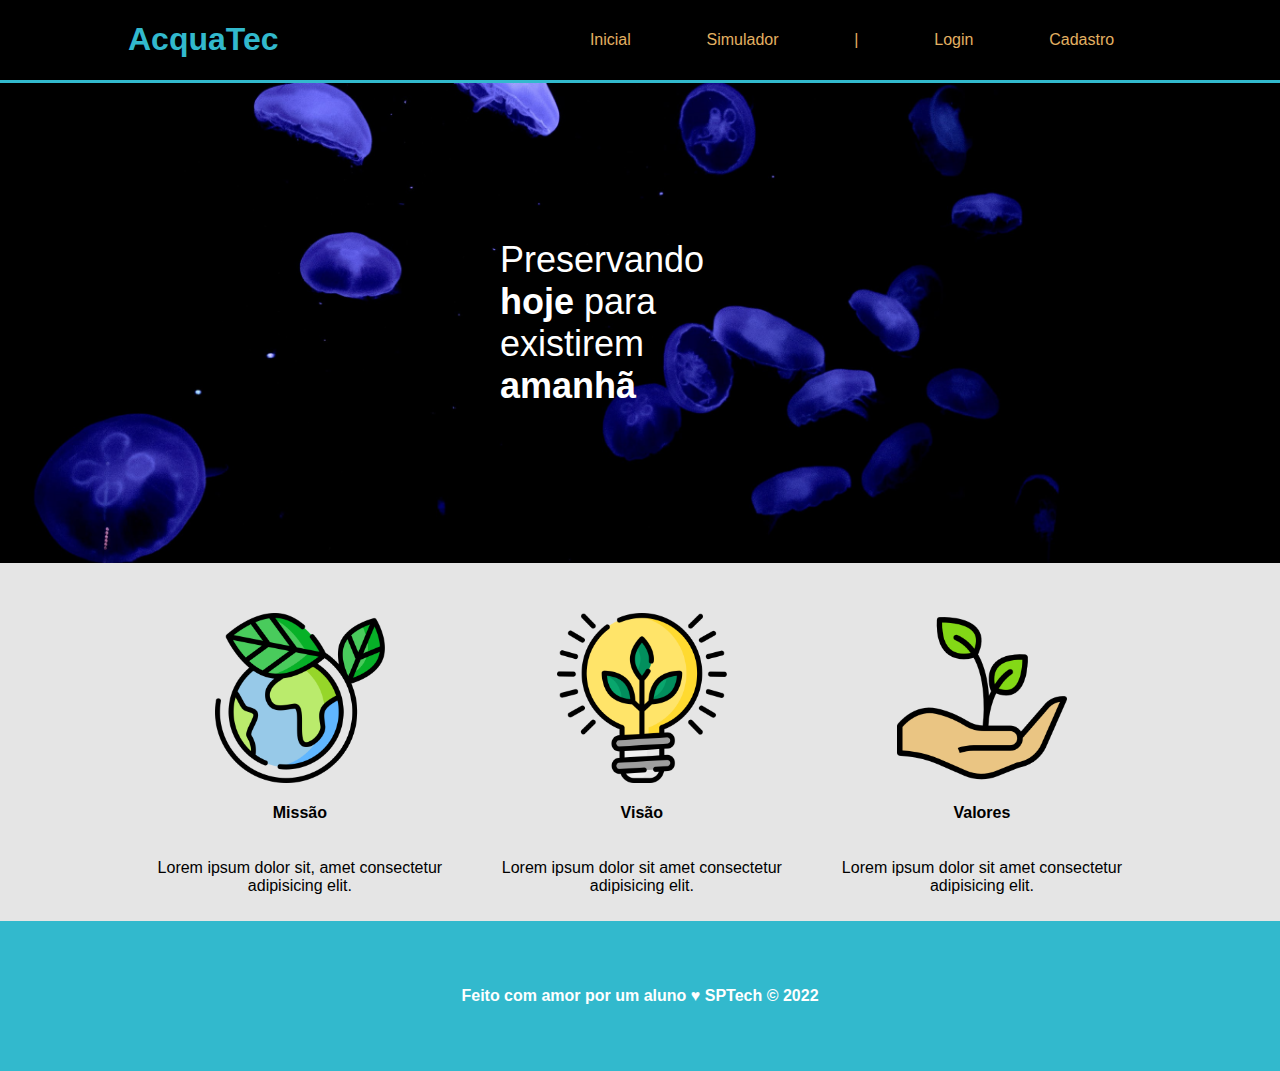
==== Index.html @ 1b29f445 "Modifiquei o site institucional" ====
<!DOCTYPE html>
<html lang="en">

<head>
    <meta charset="UTF-8">
    <meta http-equiv="X-UA-Compatible" content="IE=edge">
    <meta name="viewport" content="width=device-width, initial-scale=1.0">
    <title>Document</title>
    <link rel="stylesheet" href="Estilos.css">

</head>

<body>
    <div class="header">
            <div class="container">
                <h1>AcquaTec</h1>
                <ul class="navbar">
                    <li>Inicial</li>
                    <li>Simulador</li>
                    <li>|</li>
                    <li>Login</li>
                    <li>Cadastro</li>
                </ul>
            </div>
        </div>
    

        <div class="banner">
            <div class="container">
                <p>Preservando <span> hoje </span> para existirem <span> amanhã </span> </p>
            </div>
        </div>
    
        <div class="social">
            <div class="container">
                <div class="boxes">
                    <div class="box">
                        <img src="assets/imgs/planet-earth_color.png" alt="icone de missão">
                        <h4>Missão</h4>
                        <p>Lorem ipsum dolor sit, amet consectetur adipisicing elit.</p>
                    </div>
                    <div class="box">
                        <img src="assets/imgs/lightbulb_color.png" alt="Icone de visão">
                        <h4>Visão</h4>
                        <p>Lorem ipsum dolor sit amet consectetur adipisicing elit.</p>
                    </div>
                    <div class="box">
                        <img src="assets/imgs/growth_color.png" alt="Icone de valores">
                        <h4>Valores</h4>
                        <p>Lorem ipsum dolor sit amet consectetur adipisicing elit.</p>
                    </div>
                </div>
            </div>
        </div>

        <div class="footer">
            <div class="container">
                <h4>Feito com amor por um aluno &hearts; SPTech &COPY; 2022</h4>
            </div>
        </div>

</body>

</html>
---- Estilos.css ----
body{
    margin: 0;
    font-family: sans-serif;
    background-color: black;
}

.header{
    color: #32b9cd; 
    border-bottom: solid 3px #32b9cd;
    /* border: solid 3px green; */
}

.container{
    /* border: solid 3px yellow; */
    width: 80%;
    margin: auto;
}


.header .container{
    display: flex;
    justify-content: space-between;
}

.navbar{
    display: flex;
    width: 600px;
    justify-content: space-around;
    color: #e3b062;
    list-style: none;
    align-items: center;
}

/* Banner */

.banner{
    color: white;
    padding: 40px 0;
    height: 400px;
    background-image: url("assets/imgs/bg-jelly-fish-para_outras_pags.png");
    background-size: cover;
}
.banner .container{

    height: 400px;
    display: flex;
    justify-content: center;
    align-items: center;
}

.banner p{

    font-size: 36px;
    width: 280px;
}

.banner .container span{
    font-weight: 800;
}

/* Missão visão e valores*/

.social{

    background-color: #e5e5e5;
}

.box img{
    width: 170px;
}

.social .container{

}

.social .container .boxes{

    display: flex;

}

.box{
    margin: 50px 10px 10px 10px;
    display: flex;
    flex-direction: column;
    align-items: center;
}

.social p{
    text-align: center;
}

/* FOoter */

.footer {
    background-color: #32b9cd;
    height: 150px;
    color: #fff;
    display: flex;
}

.footer .container{
    display: flex;
    justify-content: center;
}
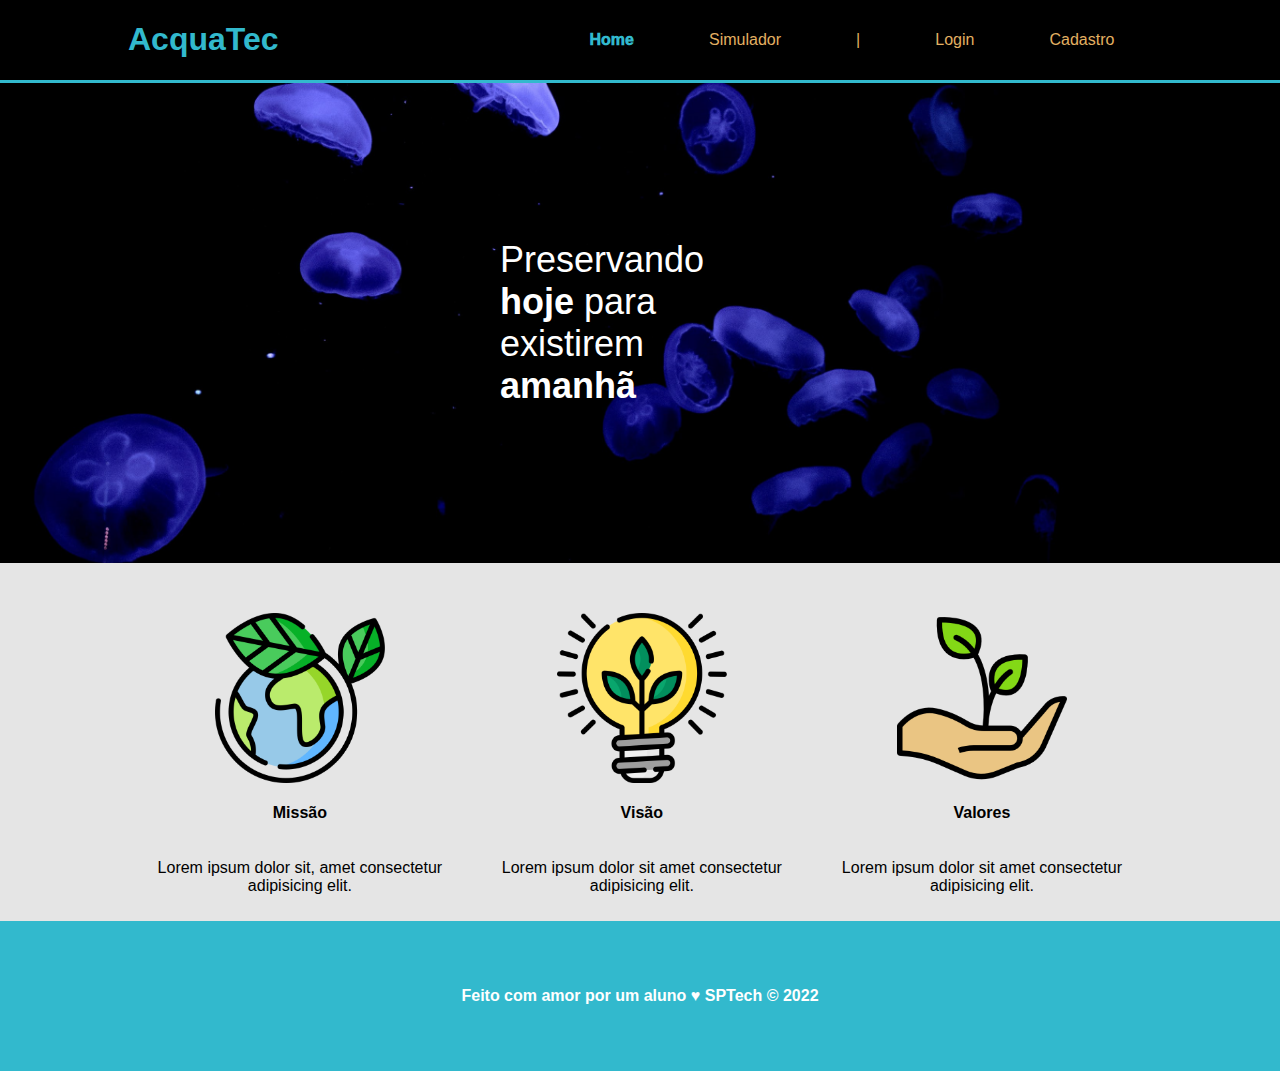
==== commit 0d776250: "Página institucional e login" ====
--- a/Index.html
+++ b/Index.html
@@ -15,10 +15,10 @@
             <div class="container">
                 <h1>AcquaTec</h1>
                 <ul class="navbar">
-                    <li>Inicial</li>
+                    <li id="aqui">Home</li>
                     <li>Simulador</li>
                     <li>|</li>
-                    <li>Login</li>
+                    <li><a href="login.html">Login</a></li>
                     <li>Cadastro</li>
                 </ul>
             </div>
--- a/Estilos.css
+++ b/Estilos.css
@@ -102,4 +102,14 @@
 .footer .container{
     display: flex;
     justify-content: center;
+}
+
+.header ul #aqui {
+    font-weight: 1000;
+    color: #32b9cd;
+}
+
+a {
+    color: #e3b062;
+    text-decoration: none;
 }